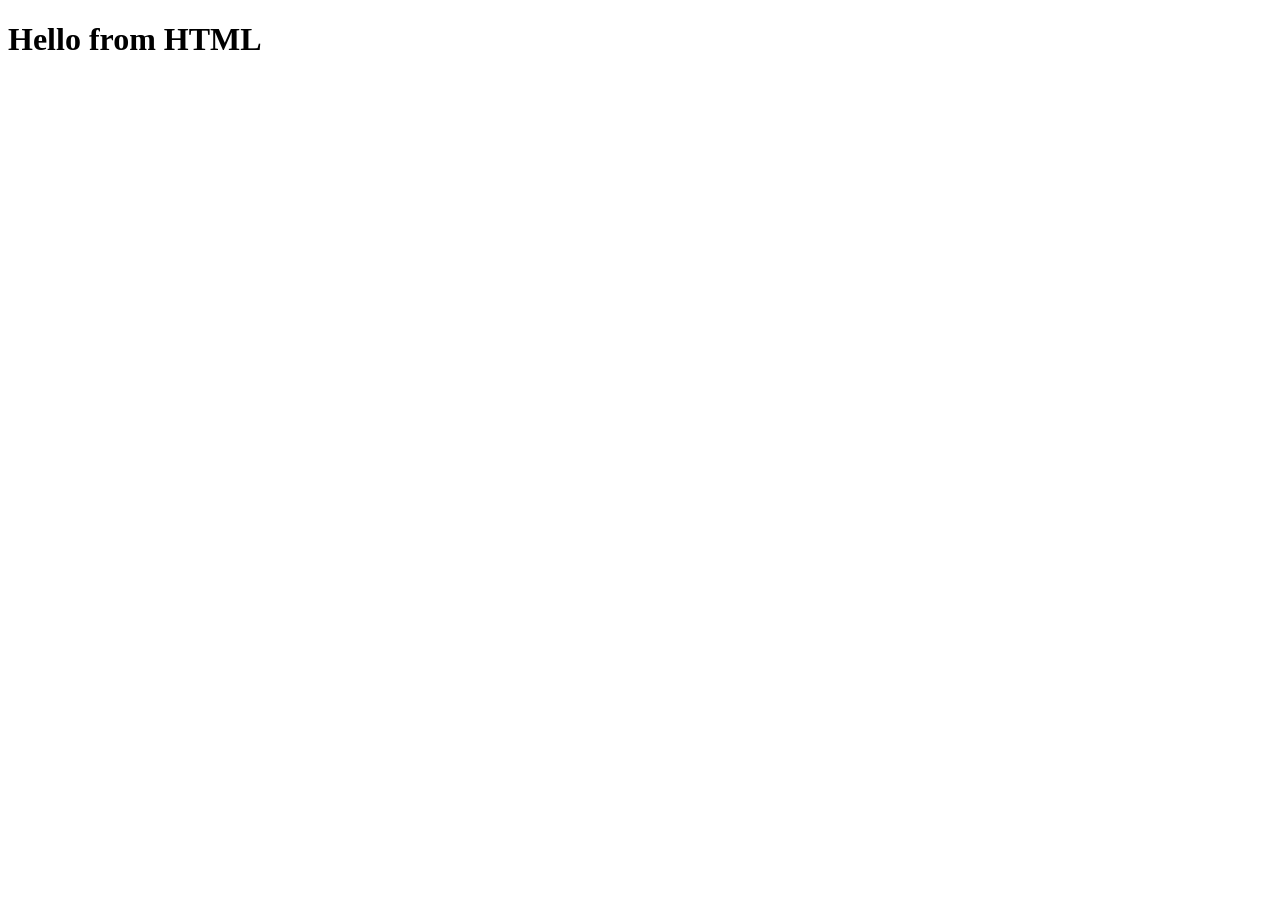
==== src/main/resources/static/index.html @ dbf142dd "HTML CSS JS files added" ====
<!DOCTYPE html>
<html lang="en">
<head>
    <meta charset="UTF-8">
    <meta name="viewport" content="width=device-width, initial-scale=1.0">
    <link rel="stylesheet" href="css/style.css">
    <title>Document</title>
</head>
<body>
    <h1>Hello from HTML</h1>
    <script src="javascript/script.js"></script>
</body>
</html>
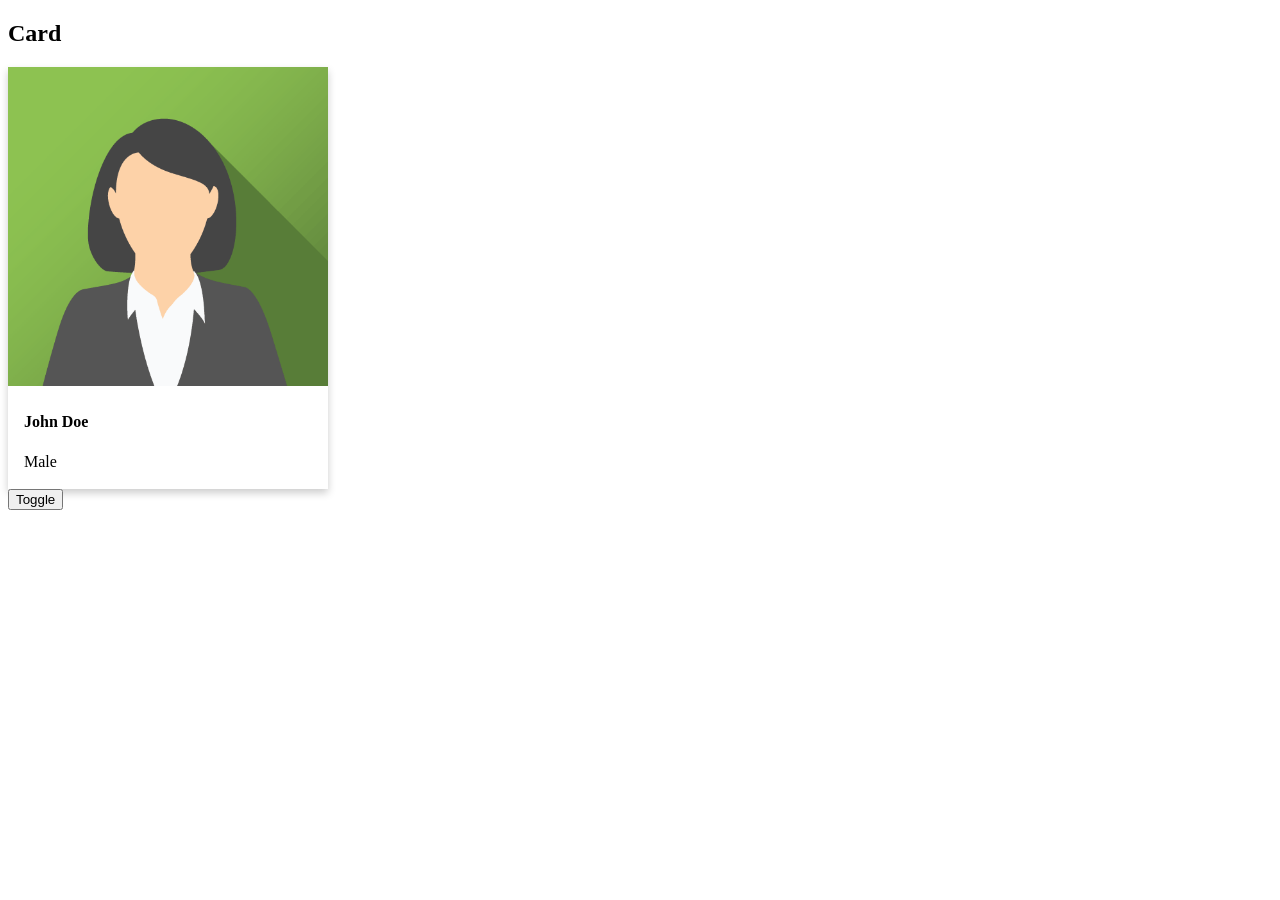
==== commit 3eef7c98: "added cards" ====
--- a/src/main/resources/static/index.html
+++ b/src/main/resources/static/index.html
@@ -3,11 +3,19 @@
 <head>
     <meta charset="UTF-8">
     <meta name="viewport" content="width=device-width, initial-scale=1.0">
+    <title>Document</title>
     <link rel="stylesheet" href="css/style.css">
-    <title>Document</title>
 </head>
 <body>
-    <h1>Hello from HTML</h1>
+    <h2>Card</h2>
+    <div class="card">
+        <img id="userImage" src="images/john.png" alt="Avatar" style="width:100%">
+        <div class="container">
+            <h4 id="userName"><b>John Doe</b></h4> 
+            <p id="userGender">Male</p> 
+        </div>
+    </div>
+    <button onclick="toggleCard()">Toggle</button>
     <script src="javascript/script.js"></script>
 </body>
 </html>
--- a/src/main/resources/static/css/style.css
+++ b/src/main/resources/static/css/style.css
@@ -0,0 +1,14 @@
+h1{
+    color: red;
+}
+.card {
+  box-shadow: 0 4px 8px 0 rgba(0,0,0,0.2);
+  transition: 0.3s;
+  width: 20rem;
+}
+.card:hover {
+  box-shadow: 0 8px 16px 0 rgba(0,0,0,0.2);
+}
+.container {
+  padding: 2px 16px;
+}
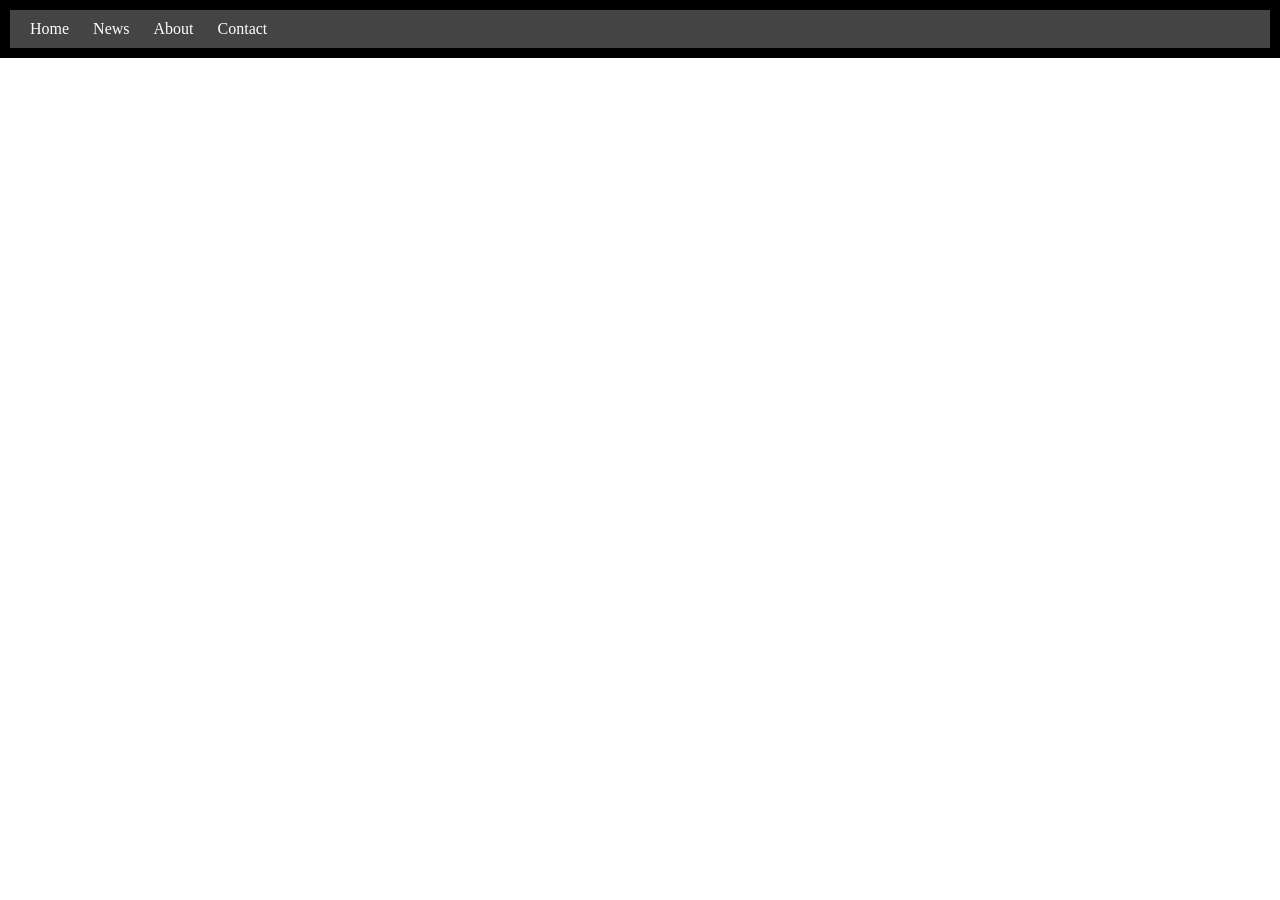
==== commit e12a7f8a: "Navbar" ====
--- a/src/main/resources/static/index.html
+++ b/src/main/resources/static/index.html
@@ -7,7 +7,7 @@
     <link rel="stylesheet" href="css/style.css">
 </head>
 <body>
-    <h2>Card</h2>
+    <!--<h2>Card</h2>
     <div class="card">
         <img id="userImage" src="images/john.png" alt="Avatar" style="width:100%">
         <div class="container">
@@ -15,7 +15,13 @@
             <p id="userGender">Male</p> 
         </div>
     </div>
-    <button onclick="toggleCard()">Toggle</button>
+    <button onclick="toggleCard()">Toggle</button>-->
+    <div class="navbar">
+        <a href="#">Home</a>
+        <a href="#">News</a>
+        <a href="#">About</a>
+        <a href="#">Contact</a>
+    </div>
     <script src="javascript/script.js"></script>
 </body>
 </html>
--- a/src/main/resources/static/css/style.css
+++ b/src/main/resources/static/css/style.css
@@ -1,14 +1,21 @@
 h1{
     color: red;
 }
-.card {
-  box-shadow: 0 4px 8px 0 rgba(0,0,0,0.2);
-  transition: 0.3s;
-  width: 20rem;
+body{
+  margin:0px;
+  padding:0px;
 }
-.card:hover {
-  box-shadow: 0 8px 16px 0 rgba(0,0,0,0.2);
+.navbar{
+  border:10px solid black;
+  background-color:#444;
+  padding:10px;
 }
-.container {
-  padding: 2px 16px;
+.navbar a{
+  color:white;
+  text-decoration:none;
+  padding:10px;
+}
+.navbar a:hover{
+  background-color:#666;
+  padding:10px;
 }
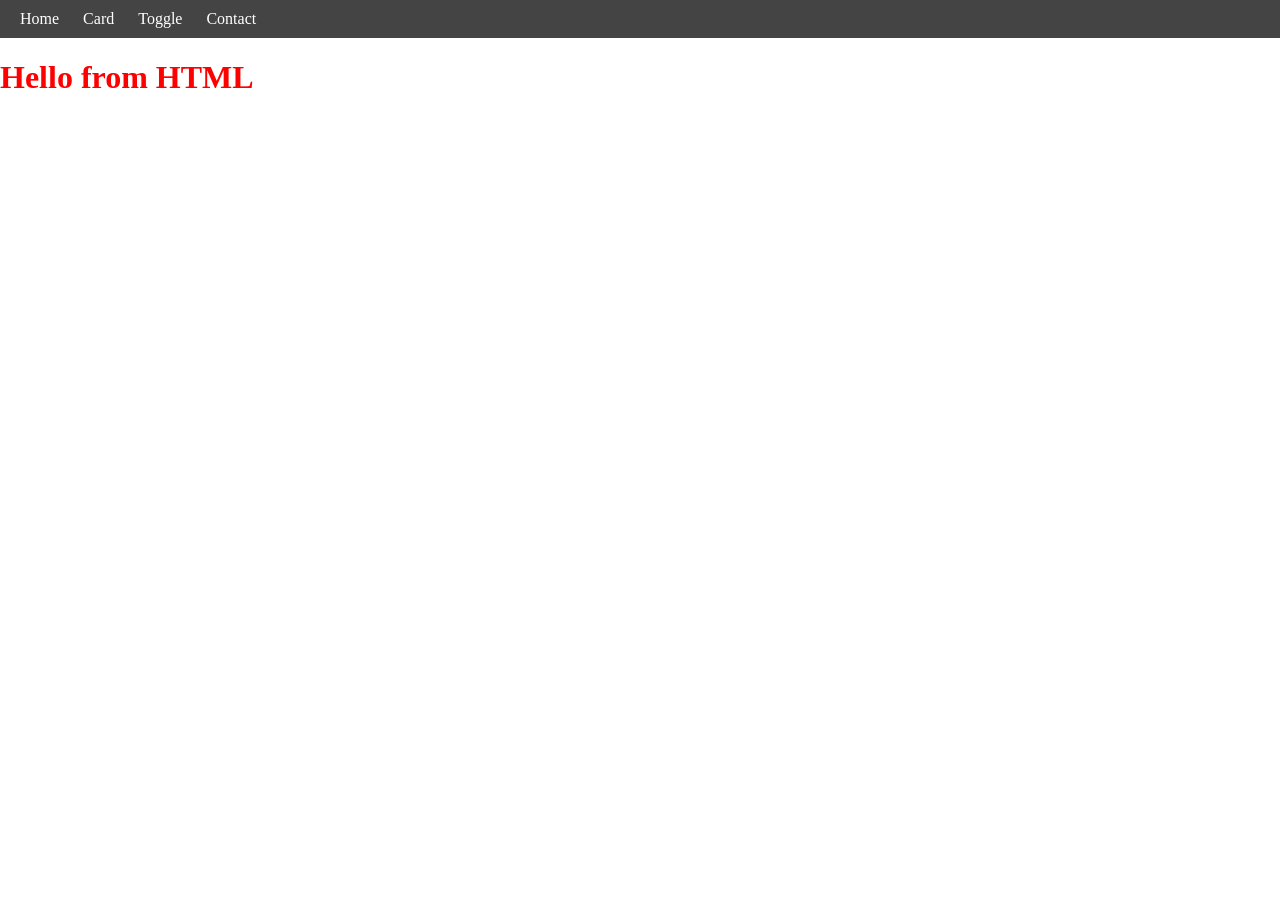
==== commit 7bcfef59: "Added toggle in navbar" ====
--- a/src/main/resources/static/index.html
+++ b/src/main/resources/static/index.html
@@ -5,23 +5,16 @@
     <meta name="viewport" content="width=device-width, initial-scale=1.0">
     <title>Document</title>
     <link rel="stylesheet" href="css/style.css">
+    <link rel="stylesheet" href="css/card.css">
 </head>
 <body>
-    <!--<h2>Card</h2>
-    <div class="card">
-        <img id="userImage" src="images/john.png" alt="Avatar" style="width:100%">
-        <div class="container">
-            <h4 id="userName"><b>John Doe</b></h4> 
-            <p id="userGender">Male</p> 
-        </div>
-    </div>
-    <button onclick="toggleCard()">Toggle</button>-->
     <div class="navbar">
-        <a href="#">Home</a>
-        <a href="#">News</a>
-        <a href="#">About</a>
+        <a href="/">Home</a>
+        <a href="/card.html">Card</a>
+        <a href="/toggle.html">Toggle</a>
         <a href="#">Contact</a>
     </div>
+    <h1>Hello from HTML</h1>
     <script src="javascript/script.js"></script>
 </body>
 </html>
--- a/src/main/resources/static/css/style.css
+++ b/src/main/resources/static/css/style.css
@@ -1,12 +1,23 @@
 h1{
     color: red;
 }
+/*.card {
+  box-shadow: 0 4px 8px 0 rgba(0,0,0,0.2);
+  transition: 0.3s;
+  width: 20rem;
+}
+.card:hover {
+  box-shadow: 0 8px 16px 0 rgba(0,0,0,0.2);
+}
+.container {
+  padding: 2px 16px;
+}*/
 body{
   margin:0px;
   padding:0px;
 }
 .navbar{
-  border:10px solid black;
+  /*border:10px solid black;*/
   background-color:#444;
   padding:10px;
 }
@@ -17,5 +28,5 @@
 }
 .navbar a:hover{
   background-color:#666;
-  padding:10px;
+
 }
--- a/src/main/resources/static/css/card.css
+++ b/src/main/resources/static/css/card.css
@@ -0,0 +1,15 @@
+h1{
+    color: red;
+}
+.card {
+border:1px solid black;
+  margin-left: 40px;
+  margin-top:30px;
+  width: 25%;
+}
+.card:hover {
+  box-shadow: 0 8px 16px 0 rgba(0,0,0,0.2);
+}
+.container {
+  padding: 2px 16px;
+}
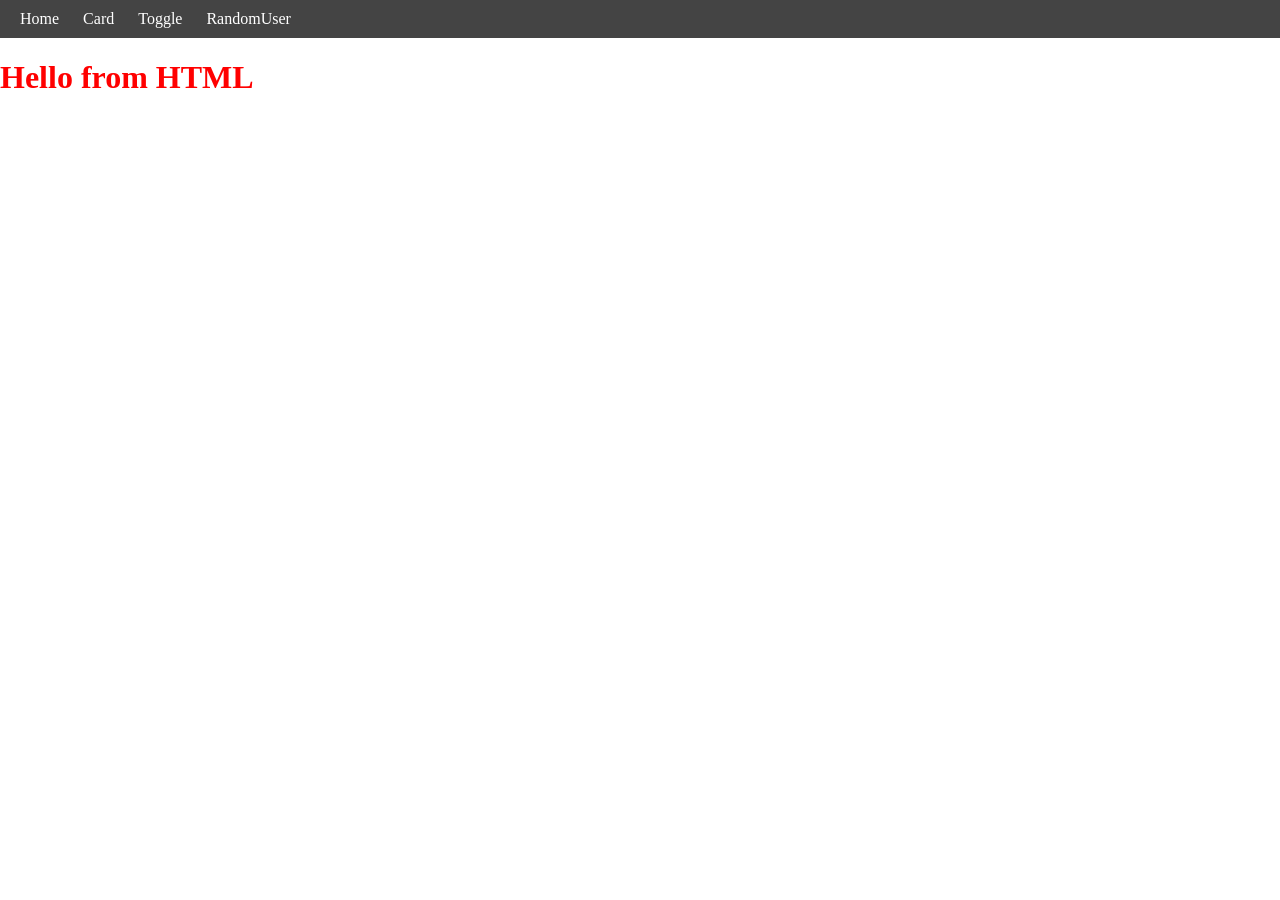
==== commit 3d9836ae: "Added randomuser in toggle" ====
--- a/src/main/resources/static/index.html
+++ b/src/main/resources/static/index.html
@@ -12,7 +12,7 @@
         <a href="/">Home</a>
         <a href="/card.html">Card</a>
         <a href="/toggle.html">Toggle</a>
-        <a href="#">Contact</a>
+        <a href="/randomuser.html">RandomUser</a>
     </div>
     <h1>Hello from HTML</h1>
     <script src="javascript/script.js"></script>
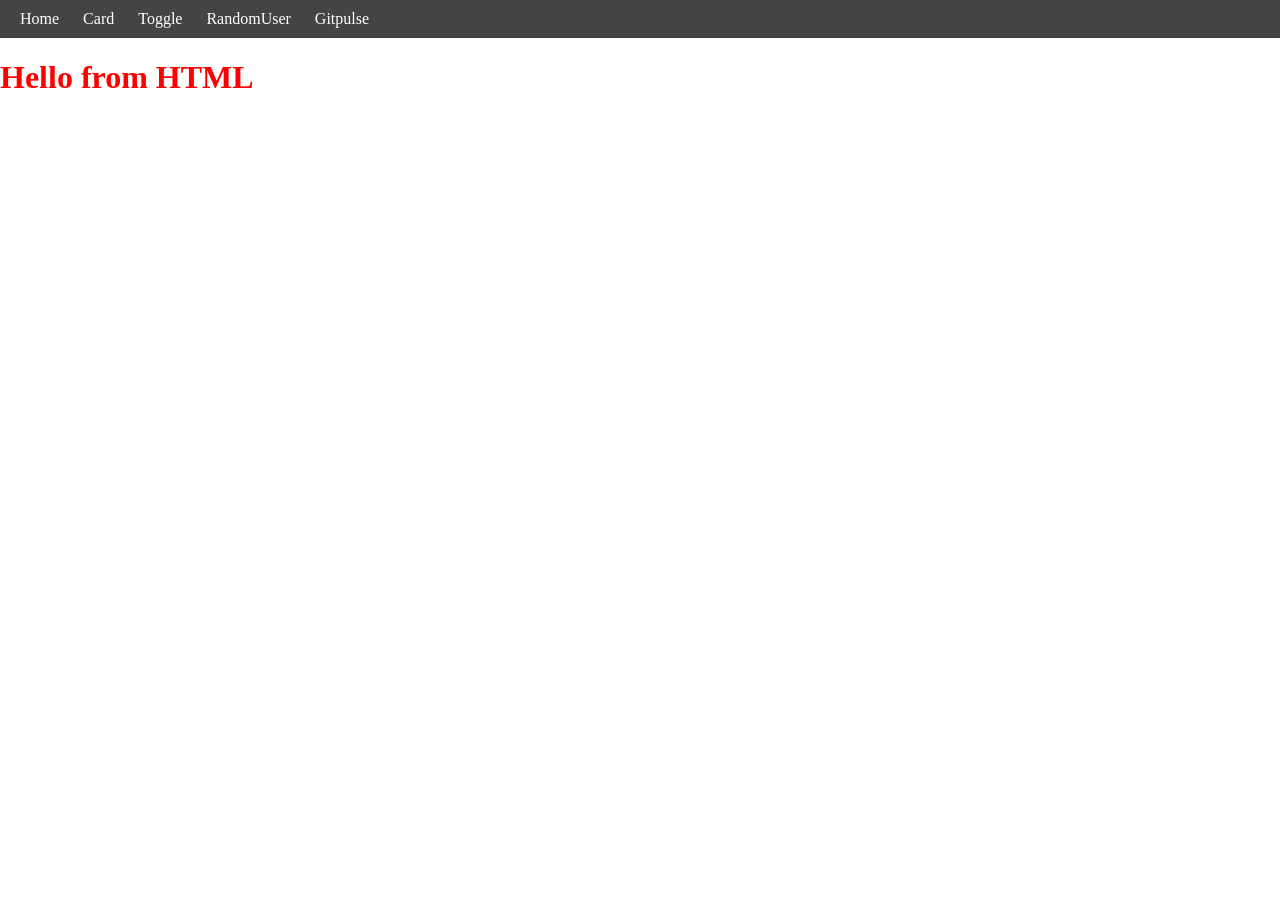
==== commit cff77418: "Added   gitpulse" ====
--- a/src/main/resources/static/index.html
+++ b/src/main/resources/static/index.html
@@ -13,6 +13,7 @@
         <a href="/card.html">Card</a>
         <a href="/toggle.html">Toggle</a>
         <a href="/randomuser.html">RandomUser</a>
+         <a href="/gitpulse.html">Gitpulse</a>
     </div>
     <h1>Hello from HTML</h1>
     <script src="javascript/script.js"></script>
